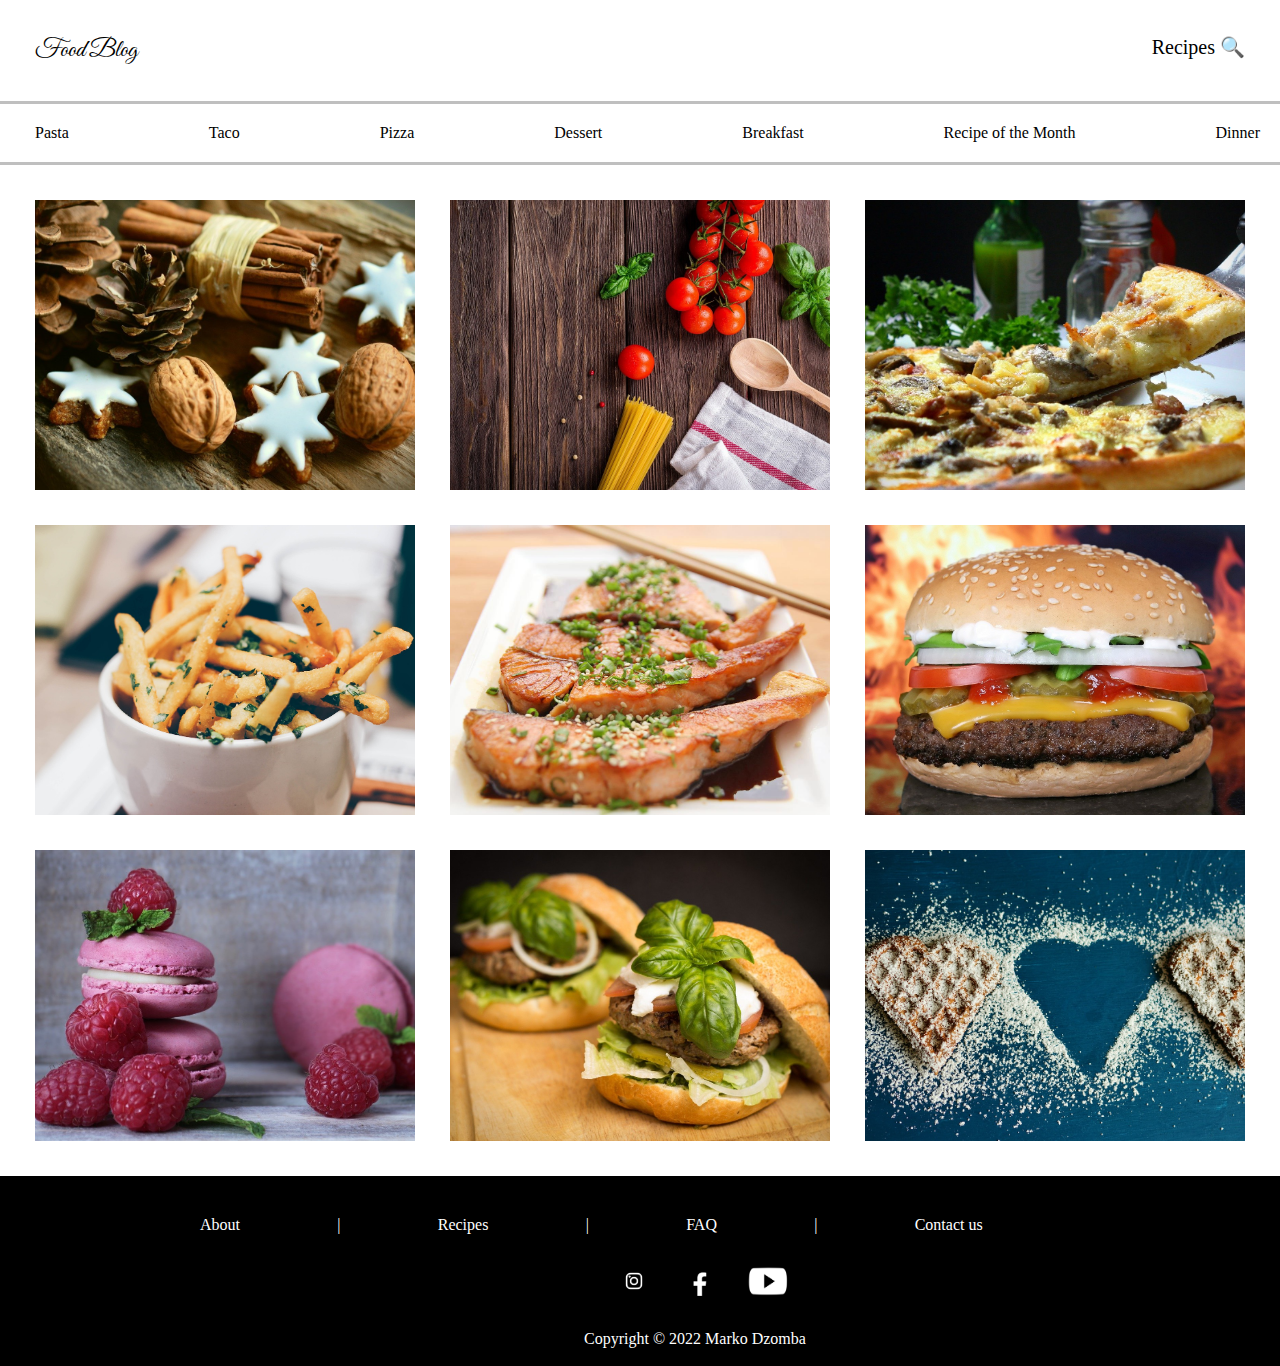
==== index.html @ 48159ae0 "footer text changed" ====
<!DOCTYPE html>
<html lang="en">

<head>
    <meta charset="UTF-8">
    <meta http-equiv="X-UA-Compatible" content="IE=edge">
    <meta name="viewport" content="width=device-width, initial-scale=1.0">
    <title>Food Blog</title>
    <link rel="stylesheet" href="style.css">
    <link rel="stylesheet" href="https://fonts.googleapis.com/css?family=Great Vibes">
</head>

<body>
    <header>
        <nav class="topnav">
            <a class="logo" href="#foodblog">Food Blog</a>
            <a href="recipes"> Recipes &#128269;</a>
        </nav>
    </header>

    <nav class="navbar">
        <a href="#pasta">Pasta</a>
        <a href="#taco">Taco</a>
        <a href="#pizza">Pizza</a>
        <a href="#dessert">Dessert</a>
        <a href="#breakfast">Breakfast</a>
        <a href="recipe-month/recipe.html">Recipe of the Month</a>
        <a href="#dinner">Dinner</a>
    </nav>

    <div class="container">

        <div class="pic1"><img src="images/pic1.jpg">
        </div>
        <div class="pic2"><img src="images/pic2.jpg">
        </div>
        <div class="pic3"><img src="images/pic3.jpg">
        </div>
        <div class="pic4"><img src="images/pic4.jpg">
        </div>
        <div class="pic5"><img src="images/pic5.jpg">
        </div>
        <div class="pic6"><img src="images/pic6.jpg">
        </div>
        <div class="pic7"><img src="images/pic7.jpg">
        </div>
        <div class="pic8"><img src="images/pic8.jpg">
        </div>
        <div class="pic9"><img src="images/pic9.jpg">
        </div>

    </div>



    <footer>
        <nav class="navbarlow">
            <a href="about/about.html">About</a>
            <span id="line">|</span>
            <a href="#recipes">Recipes</a>
            <span id="line">|</span>
            <a href="#faq">FAQ</a>
            <span id="line">|</span>
            <a href="https://codefactory.wien/en/contact-en/">Contact us</a>
            <br>

            <div class="icons">
                <a class="insta" href="https://www.instagram.com/>"><img src="icons/insta1.jpeg"></a>
                <a href="https://www.facebook.com/>"><img src="icons/facebook1.jpeg"></a>
                <a href="https://www.youtube.com/>"><img src="icons/jutjub.png"></a>

                <br>
                <span id="copyright">Copyright &copy; 2022 Marko Dzomba</br<span>

            </span>
            
           
        </nav>
        
    </footer>
</body>
</html>
---- style.css ----
body {
  margin: 0;
}

header .topnav {
  display: flex;
  justify-content: space-between;
}
header .topnav a {
  padding: 35px;
  font-size: 20px;
  text-decoration: none;
  color: black;
}
header .topnav .logo {
  font-size: 25px;
  font-family: "Great Vibes";
}

.navbar {
  border-top: solid rgb(191, 191, 191);
  border-bottom: solid rgb(191, 191, 191);
  margin-left: 0;
  margin-right: 0;
  display: flex;
  justify-content: space-between;
}
.navbar a {
  padding: 20px;
  text-decoration: none;
  color: black;
  margin-left: 15px;
}

.container {
  margin-top: 35px;
  margin-left: 35px;
  margin-right: 35px;
  margin-bottom: 35px;
  display: grid;
  grid-template-rows: repeat(3, 1fr);
  grid-template-columns: repeat(3, 1fr);
  gap: 35px;
}
.container img {
  width: 100%;
  height: 100%;
  -o-object-fit: cover;
     object-fit: cover;
}

footer {
  bottom: 0;
  left: 0;
  right: 0;
  background: black;
  height: 150px;
  width: 100vw;
  padding-top: 40px;
}
footer .navbarlow {
  display: flex;
  justify-content: space-between;
  margin-left: 200px;
  margin-right: 200px;
}
footer .navbarlow .icons {
  position: absolute;
  margin-top: 20px;
  margin-left: 30%;
}
footer .navbarlow .icons .insta {
  position: relative;
  margin-left: 35px;
}
footer .navbarlow img {
  padding: 30px;
  height: 30px;
  margin-left: -30px;
}
footer .navbarlow a {
  color: white;
  text-decoration: none;
}
footer .navbarlow #line {
  color: white;
}
footer .navbarlow #copyright {
  color: white;
  margin-bottom: 10px;
}/*# sourceMappingURL=style.css.map */
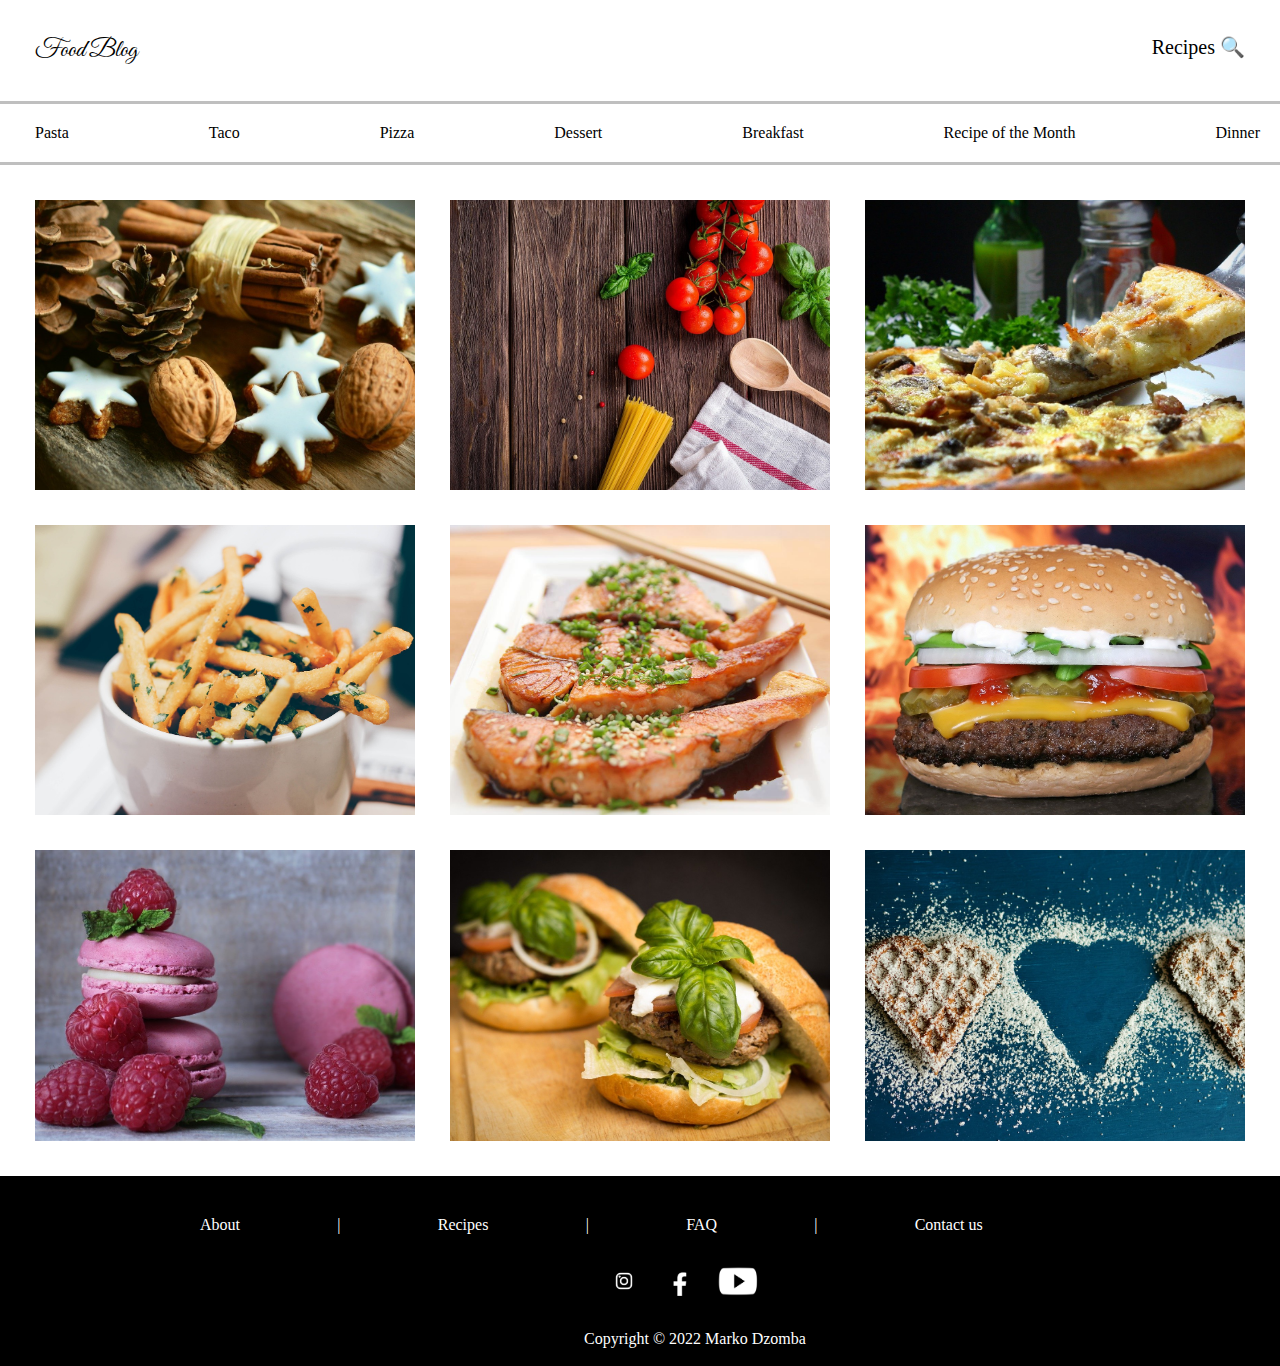
==== commit 0301ac5d: "copyright positioning" ====
--- a/index.html
+++ b/index.html
@@ -29,7 +29,6 @@
     </nav>
 
     <div class="container">
-
         <div class="pic1"><img src="images/pic1.jpg">
         </div>
         <div class="pic2"><img src="images/pic2.jpg">
@@ -48,35 +47,29 @@
         </div>
         <div class="pic9"><img src="images/pic9.jpg">
         </div>
-
     </div>
-
-
 
     <footer>
         <nav class="navbarlow">
             <a href="about/about.html">About</a>
-            <span id="line">|</span>
+            <span class="line">|</span>
             <a href="#recipes">Recipes</a>
-            <span id="line">|</span>
+            <span class="line">|</span>
             <a href="#faq">FAQ</a>
-            <span id="line">|</span>
+            <span class="line">|</span>
             <a href="https://codefactory.wien/en/contact-en/">Contact us</a>
             <br>
 
             <div class="icons">
-                <a class="insta" href="https://www.instagram.com/>"><img src="icons/insta1.jpeg"></a>
-                <a href="https://www.facebook.com/>"><img src="icons/facebook1.jpeg"></a>
-                <a href="https://www.youtube.com/>"><img src="icons/jutjub.png"></a>
+                <a class="insta" href="https://www.instagram.com"><img src="icons/insta1.jpeg"></a>
+                <a href="https://www.facebook.com"><img src="icons/facebook1.jpeg"></a>
+                <a href="https://www.youtube.com"><img src="icons/jutjub.png"></a>
 
-                <br>
-                <span id="copyright">Copyright &copy; 2022 Marko Dzomba</br<span>
+                <br/>
+                <span id="copyright">Copyright &copy; 2022 Marko Dzomba</span>
 
-            </span>
-            
-           
+            </div>
         </nav>
-        
     </footer>
 </body>
 </html>--- a/style.css
+++ b/style.css
@@ -76,13 +76,13 @@
 footer .navbarlow img {
   padding: 30px;
   height: 30px;
-  margin-left: -30px;
+  margin-left: -40px;
 }
 footer .navbarlow a {
   color: white;
   text-decoration: none;
 }
-footer .navbarlow #line {
+footer .navbarlow .line {
   color: white;
 }
 footer .navbarlow #copyright {
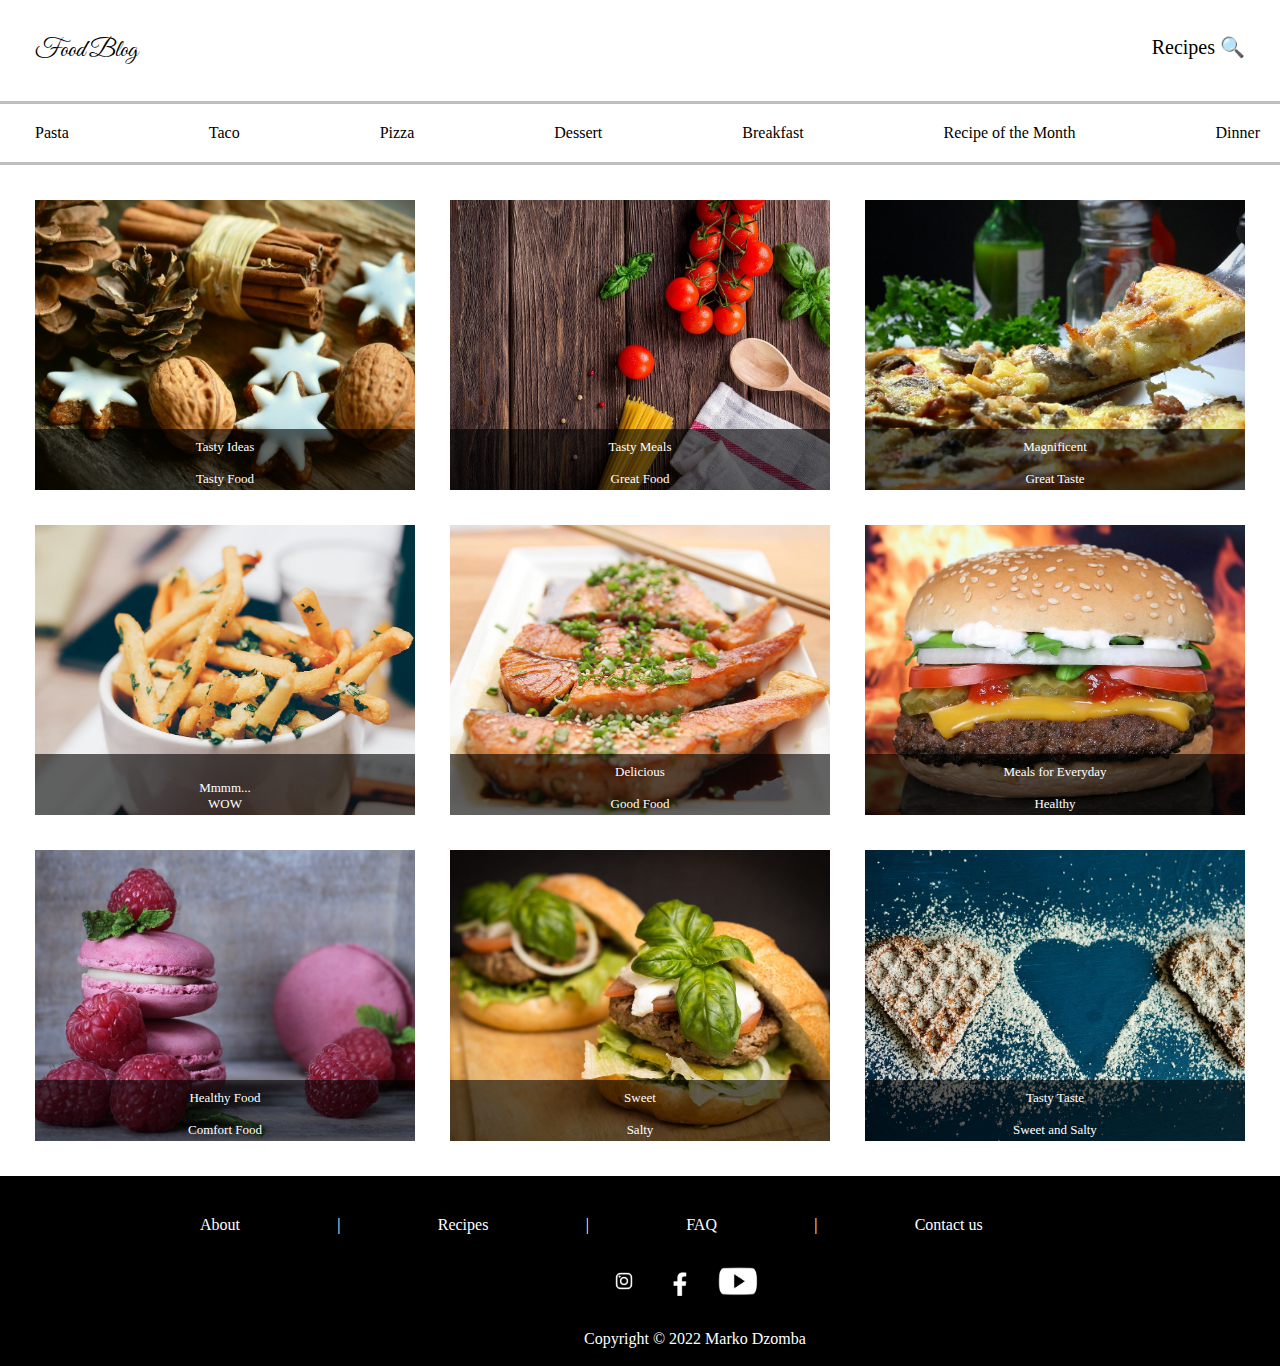
==== commit 8fc621ab: "overlay text correction" ====
--- a/index.html
+++ b/index.html
@@ -29,23 +29,41 @@
     </nav>
 
     <div class="container">
-        <div class="pic1"><img src="images/pic1.jpg">
+        <div class="pic-container">
+            <div class="pic-part"><img src="images/pic1.jpg"></div>
+            <div class="overlay-part">Tasty Ideas <br/><br/> Tasty Food</div>
         </div>
-        <div class="pic2"><img src="images/pic2.jpg">
+        <div class="pic-container">
+            <div class="pic-part"><img src="images/pic2.jpg"></div>
+            <div class="overlay-part">Tasty Meals<br/><br/>Great Food</div>
         </div>
-        <div class="pic3"><img src="images/pic3.jpg">
+        <div class="pic-container">
+            <div class="pic-part"><img src="images/pic3.jpg"></div>
+            <div class="overlay-part">Magnificent<br/><br/>Great Taste</div>
         </div>
-        <div class="pic4"><img src="images/pic4.jpg">
+        <div class="pic-container">
+            <div class="pic-part"><img src="images/pic4.jpg"></div>
+            <div class="overlay-part"><br/>Mmmm...<br/>WOW</div>
         </div>
-        <div class="pic5"><img src="images/pic5.jpg">
+        <div class="pic-container">
+            <div class="pic-part"><img src="images/pic5.jpg"></div>
+            <div class="overlay-part">Delicious<br/><br/>Good Food</div>
         </div>
-        <div class="pic6"><img src="images/pic6.jpg">
+        <div class="pic-container">
+            <div class="pic-part"><img src="images/pic6.jpg"></div>
+            <div class="overlay-part">Meals for Everyday<br/><br/>Healthy</div>
         </div>
-        <div class="pic7"><img src="images/pic7.jpg">
+        <div class="pic-container">
+            <div class="pic-part"><img src="images/pic7.jpg"></div>
+            <div class="overlay-part">Healthy Food<br/><br/>Comfort Food</div>
         </div>
-        <div class="pic8"><img src="images/pic8.jpg">
+        <div class="pic-container">
+            <div class="pic-part"><img src="images/pic8.jpg"></div>
+            <div class="overlay-part">Sweet<br/><br/>Salty</div>
         </div>
-        <div class="pic9"><img src="images/pic9.jpg">
+        <div class="pic-container">
+            <div class="pic-part"><img src="images/pic9.jpg"></div>
+            <div class="overlay-part">Tasty Taste<br/><br/>Sweet and Salty</div>
         </div>
     </div>
 
@@ -65,11 +83,12 @@
                 <a href="https://www.facebook.com"><img src="icons/facebook1.jpeg"></a>
                 <a href="https://www.youtube.com"><img src="icons/jutjub.png"></a>
 
-                <br/>
+                <br />
                 <span id="copyright">Copyright &copy; 2022 Marko Dzomba</span>
 
             </div>
         </nav>
     </footer>
 </body>
+
 </html>--- a/style.css
+++ b/style.css
@@ -41,6 +41,26 @@
   grid-template-rows: repeat(3, 1fr);
   grid-template-columns: repeat(3, 1fr);
   gap: 35px;
+}
+.container .pic-container {
+  position: relative;
+}
+.container .pic-container .pic-part {
+  width: 100%;
+  height: 100%;
+}
+.container .pic-container .overlay-part {
+  position: absolute;
+  bottom: 0;
+  background: rgba(0, 0, 0, 0.6);
+  width: 100%;
+  color: white;
+  text-align: center;
+  font-size: 13px;
+  padding-top: 10px;
+  padding-bottom: 22px;
+  height: 10%;
+  cursor: default;
 }
 .container img {
   width: 100%;
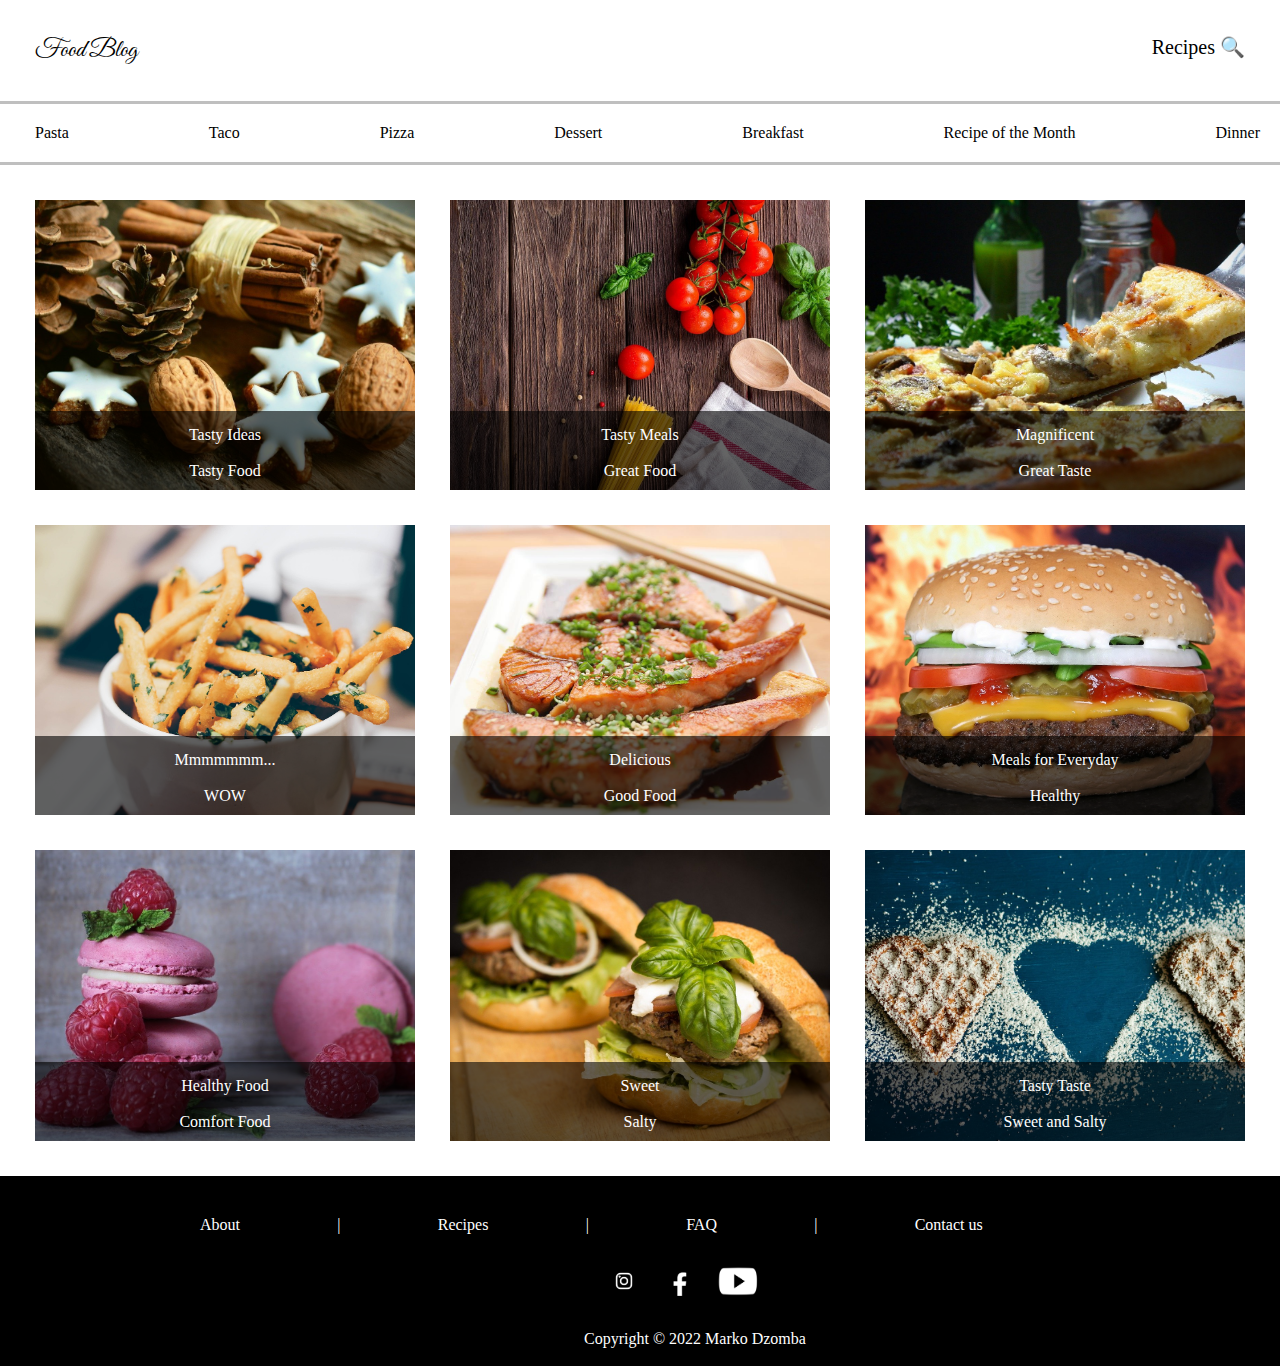
==== commit 8c837ec3: "overlay corrections" ====
--- a/index.html
+++ b/index.html
@@ -43,7 +43,7 @@
         </div>
         <div class="pic-container">
             <div class="pic-part"><img src="images/pic4.jpg"></div>
-            <div class="overlay-part"><br/>Mmmm...<br/>WOW</div>
+            <div class="overlay-part">Mmmmmmm...<br/><br/>WOW</div>
         </div>
         <div class="pic-container">
             <div class="pic-part"><img src="images/pic5.jpg"></div>
--- a/style.css
+++ b/style.css
@@ -56,9 +56,9 @@
   width: 100%;
   color: white;
   text-align: center;
-  font-size: 13px;
-  padding-top: 10px;
-  padding-bottom: 22px;
+  font-size: 16px;
+  padding-top: 15px;
+  padding-bottom: 35px;
   height: 10%;
   cursor: default;
 }
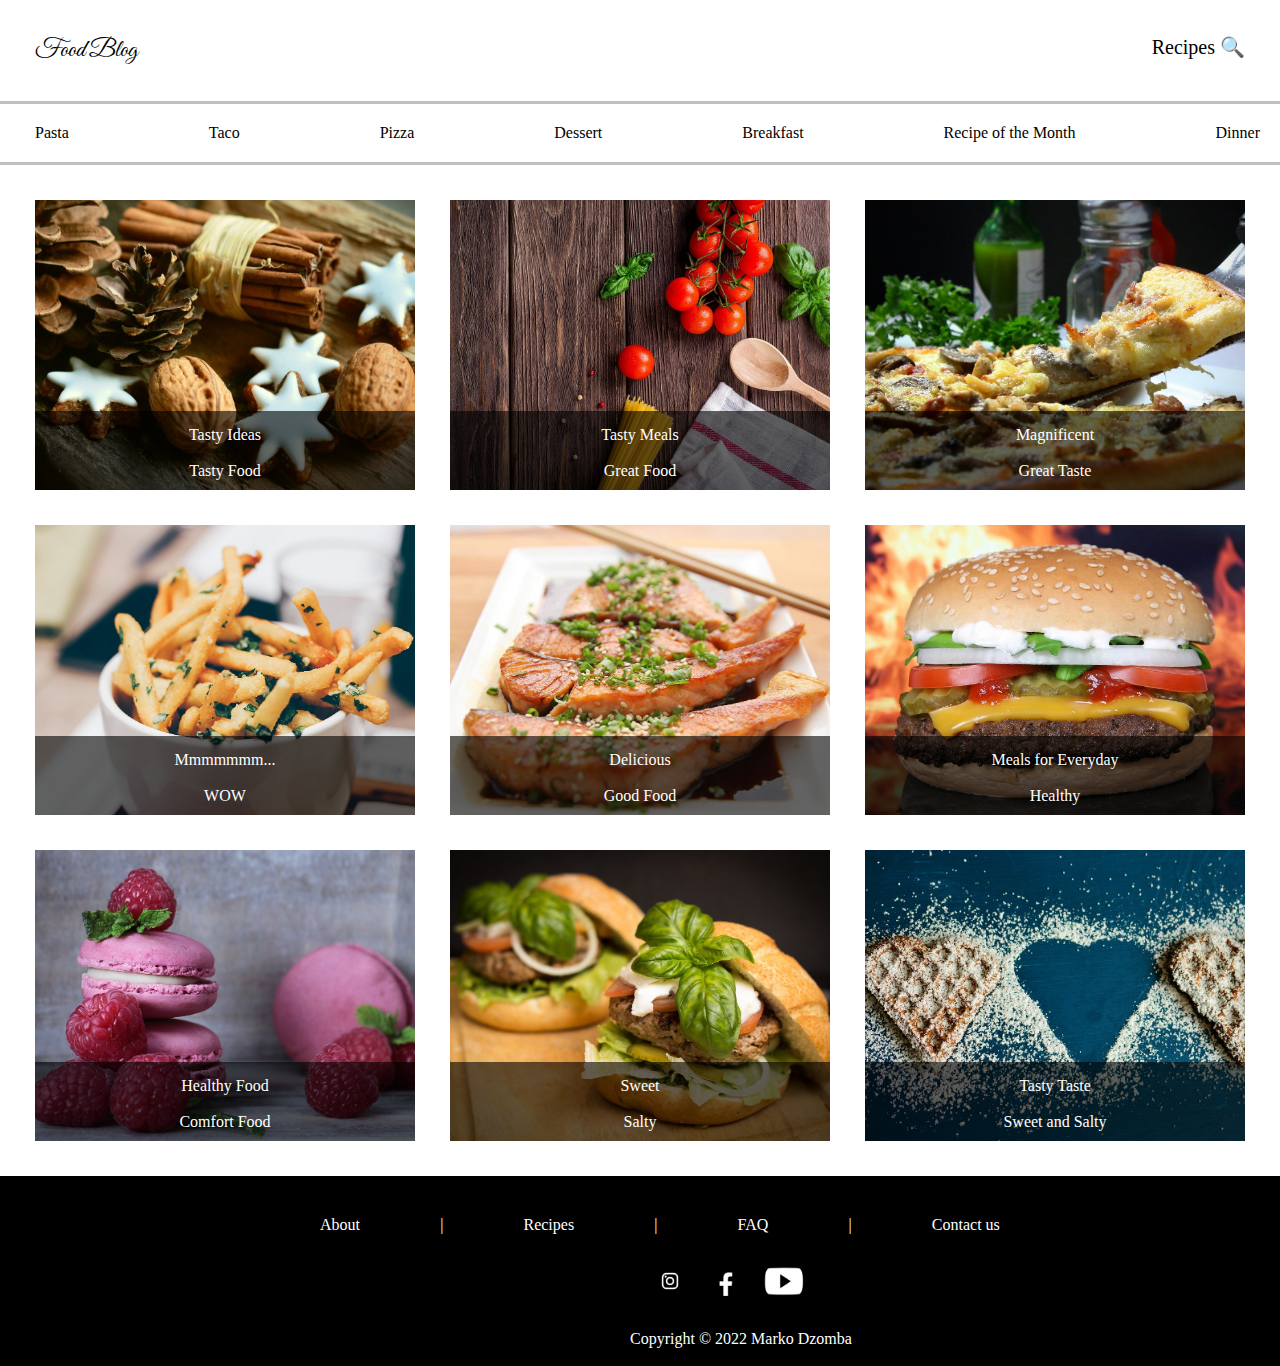
==== commit d7f54b89: "TAGS KEEP CHANGING ON THEIR OWN.  CORRECTING" ====
--- a/index.html
+++ b/index.html
@@ -30,39 +30,39 @@
 
     <div class="container">
         <div class="pic-container">
-            <div class="pic-part"><img src="images/pic1.jpg"></div>
-            <div class="overlay-part">Tasty Ideas <br/><br/> Tasty Food</div>
+            <div class="pic-part"><img src="images/pic1.jpg" alt="food1"></div>
+            <div class="overlay-part">Tasty Ideas<br/><br/>Tasty Food</div>
         </div>
         <div class="pic-container">
-            <div class="pic-part"><img src="images/pic2.jpg"></div>
+            <div class="pic-part"><img src="images/pic2.jpg" alt="food2"></div>
             <div class="overlay-part">Tasty Meals<br/><br/>Great Food</div>
         </div>
         <div class="pic-container">
-            <div class="pic-part"><img src="images/pic3.jpg"></div>
+            <div class="pic-part"><img src="images/pic3.jpg" alt="food3"></div>
             <div class="overlay-part">Magnificent<br/><br/>Great Taste</div>
         </div>
         <div class="pic-container">
-            <div class="pic-part"><img src="images/pic4.jpg"></div>
+            <div class="pic-part"><img src="images/pic4.jpg" alt="food4"></div>
             <div class="overlay-part">Mmmmmmm...<br/><br/>WOW</div>
         </div>
         <div class="pic-container">
-            <div class="pic-part"><img src="images/pic5.jpg"></div>
+            <div class="pic-part"><img src="images/pic5.jpg" alt="food5"></div>
             <div class="overlay-part">Delicious<br/><br/>Good Food</div>
         </div>
         <div class="pic-container">
-            <div class="pic-part"><img src="images/pic6.jpg"></div>
+            <div class="pic-part"><img src="images/pic6.jpg" alt="food6"></div>
             <div class="overlay-part">Meals for Everyday<br/><br/>Healthy</div>
         </div>
         <div class="pic-container">
-            <div class="pic-part"><img src="images/pic7.jpg"></div>
+            <div class="pic-part"><img src="images/pic7.jpg" alt="food7"></div>
             <div class="overlay-part">Healthy Food<br/><br/>Comfort Food</div>
         </div>
         <div class="pic-container">
-            <div class="pic-part"><img src="images/pic8.jpg"></div>
+            <div class="pic-part"><img src="images/pic8.jpg" alt="food8"></div>
             <div class="overlay-part">Sweet<br/><br/>Salty</div>
         </div>
         <div class="pic-container">
-            <div class="pic-part"><img src="images/pic9.jpg"></div>
+            <div class="pic-part"><img src="images/pic9.jpg" alt="food9"></div>
             <div class="overlay-part">Tasty Taste<br/><br/>Sweet and Salty</div>
         </div>
     </div>
@@ -78,15 +78,14 @@
             <a href="https://codefactory.wien/en/contact-en/">Contact us</a>
             <br>
 
-            <div class="icons">
-                <a class="insta" href="https://www.instagram.com"><img src="icons/insta1.jpeg"></a>
-                <a href="https://www.facebook.com"><img src="icons/facebook1.jpeg"></a>
-                <a href="https://www.youtube.com"><img src="icons/jutjub.png"></a>
+           <div class="icons">
+            <a class="insta" href="https://www.instagram.com"><img src="icons/insta1.jpeg"></a>
+            <a href="https://www.facebook.com"><img src="icons/facebook1.jpeg"></a>
+            <a href="https://www.youtube.com"><img src="icons/jutjub.png"></a>
 
-                <br />
-                <span id="copyright">Copyright &copy; 2022 Marko Dzomba</span>
-
-            </div>
+            <br />
+            <span id="copyright">Copyright &copy; 2022 Marko Dzomba</span>
+           </div>
         </nav>
     </footer>
 </body>
--- a/style.css
+++ b/style.css
@@ -81,13 +81,13 @@
 footer .navbarlow {
   display: flex;
   justify-content: space-between;
-  margin-left: 200px;
+  margin-left: 320px;
   margin-right: 200px;
 }
 footer .navbarlow .icons {
   position: absolute;
   margin-top: 20px;
-  margin-left: 30%;
+  margin-left: 310px;
 }
 footer .navbarlow .icons .insta {
   position: relative;
